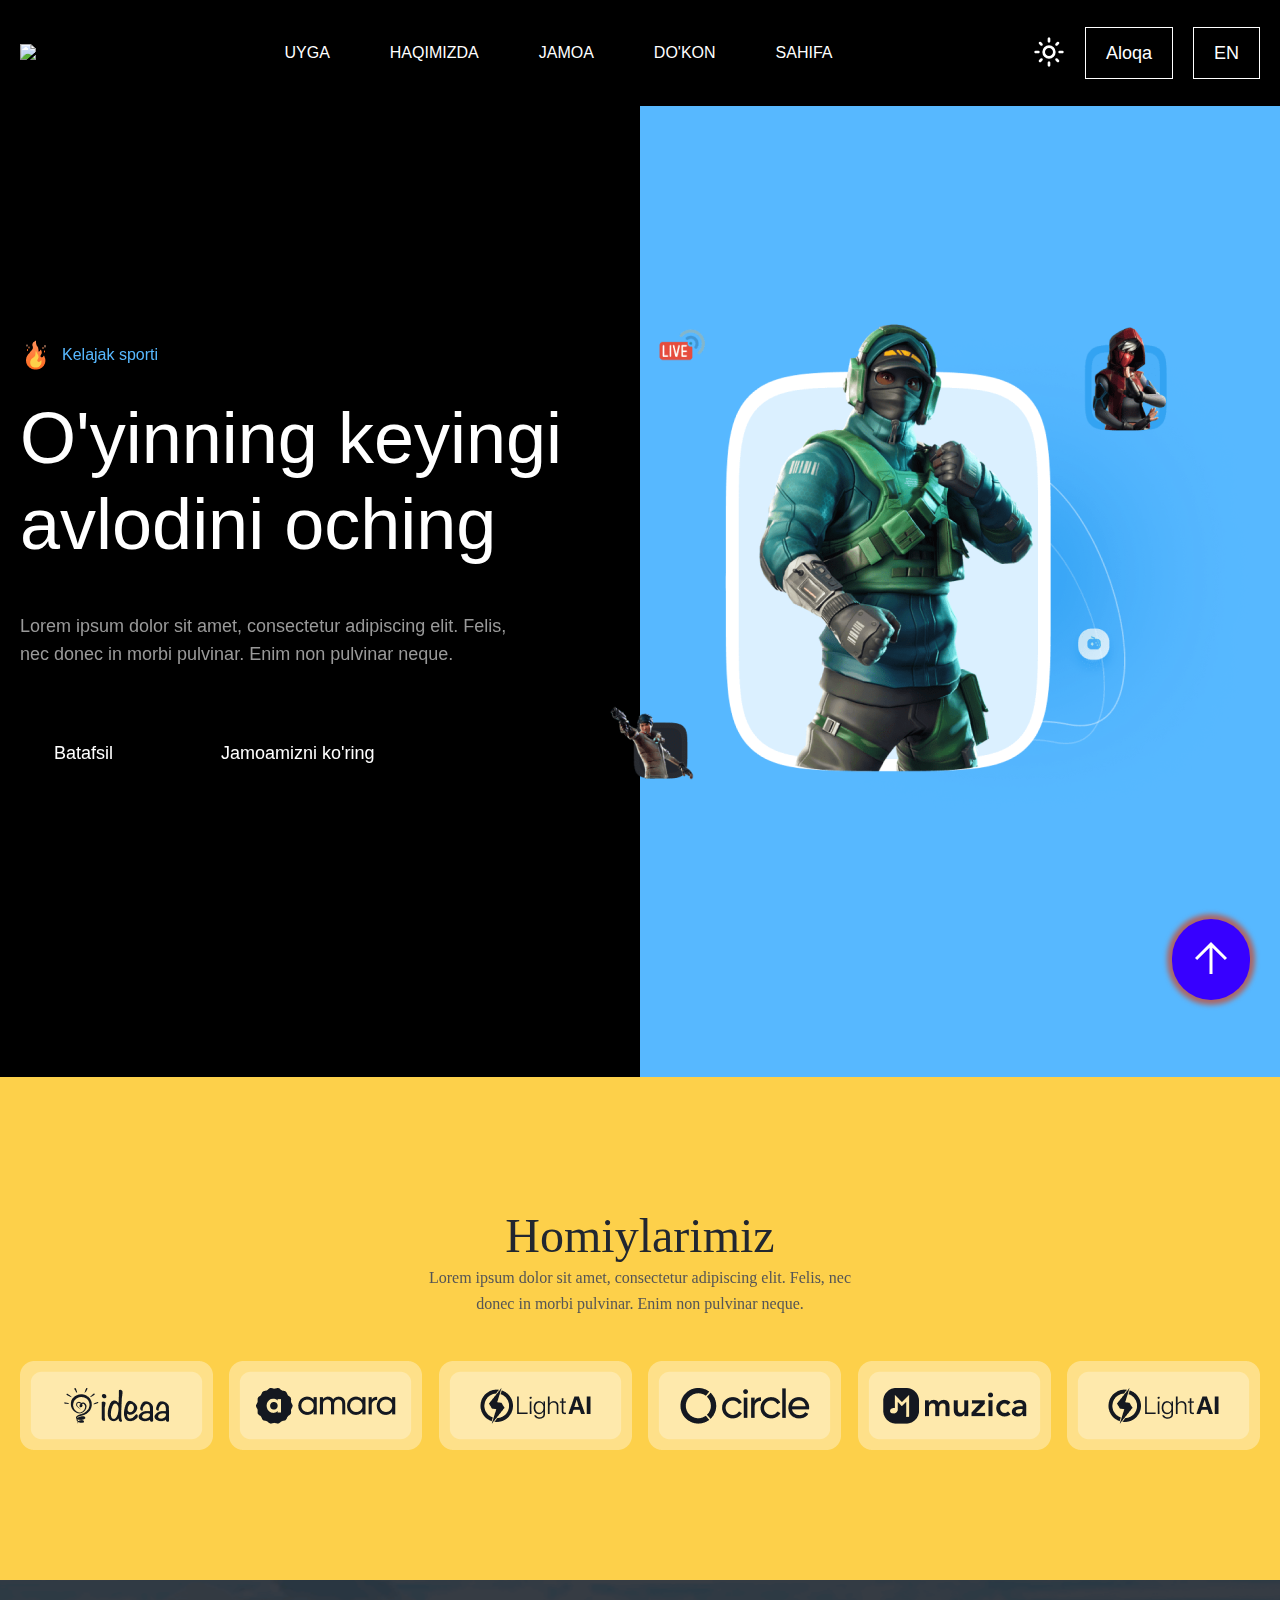
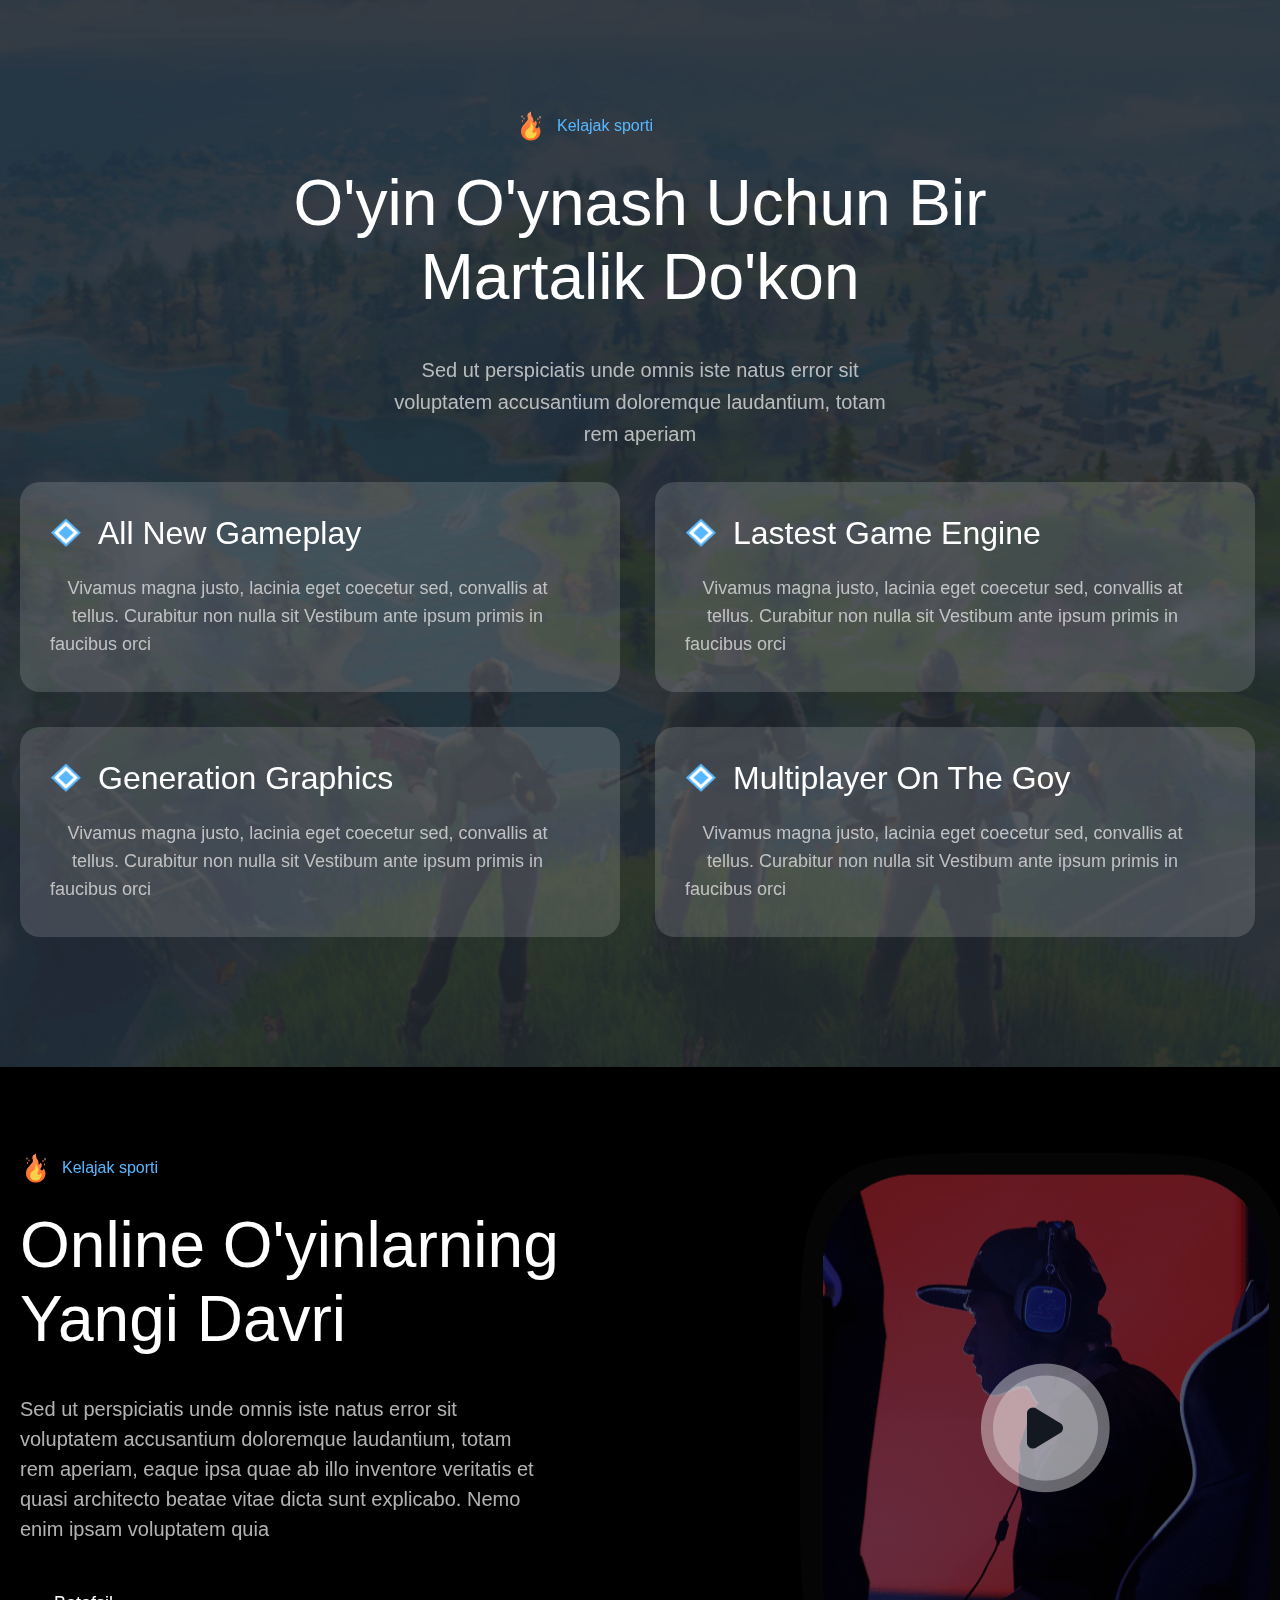
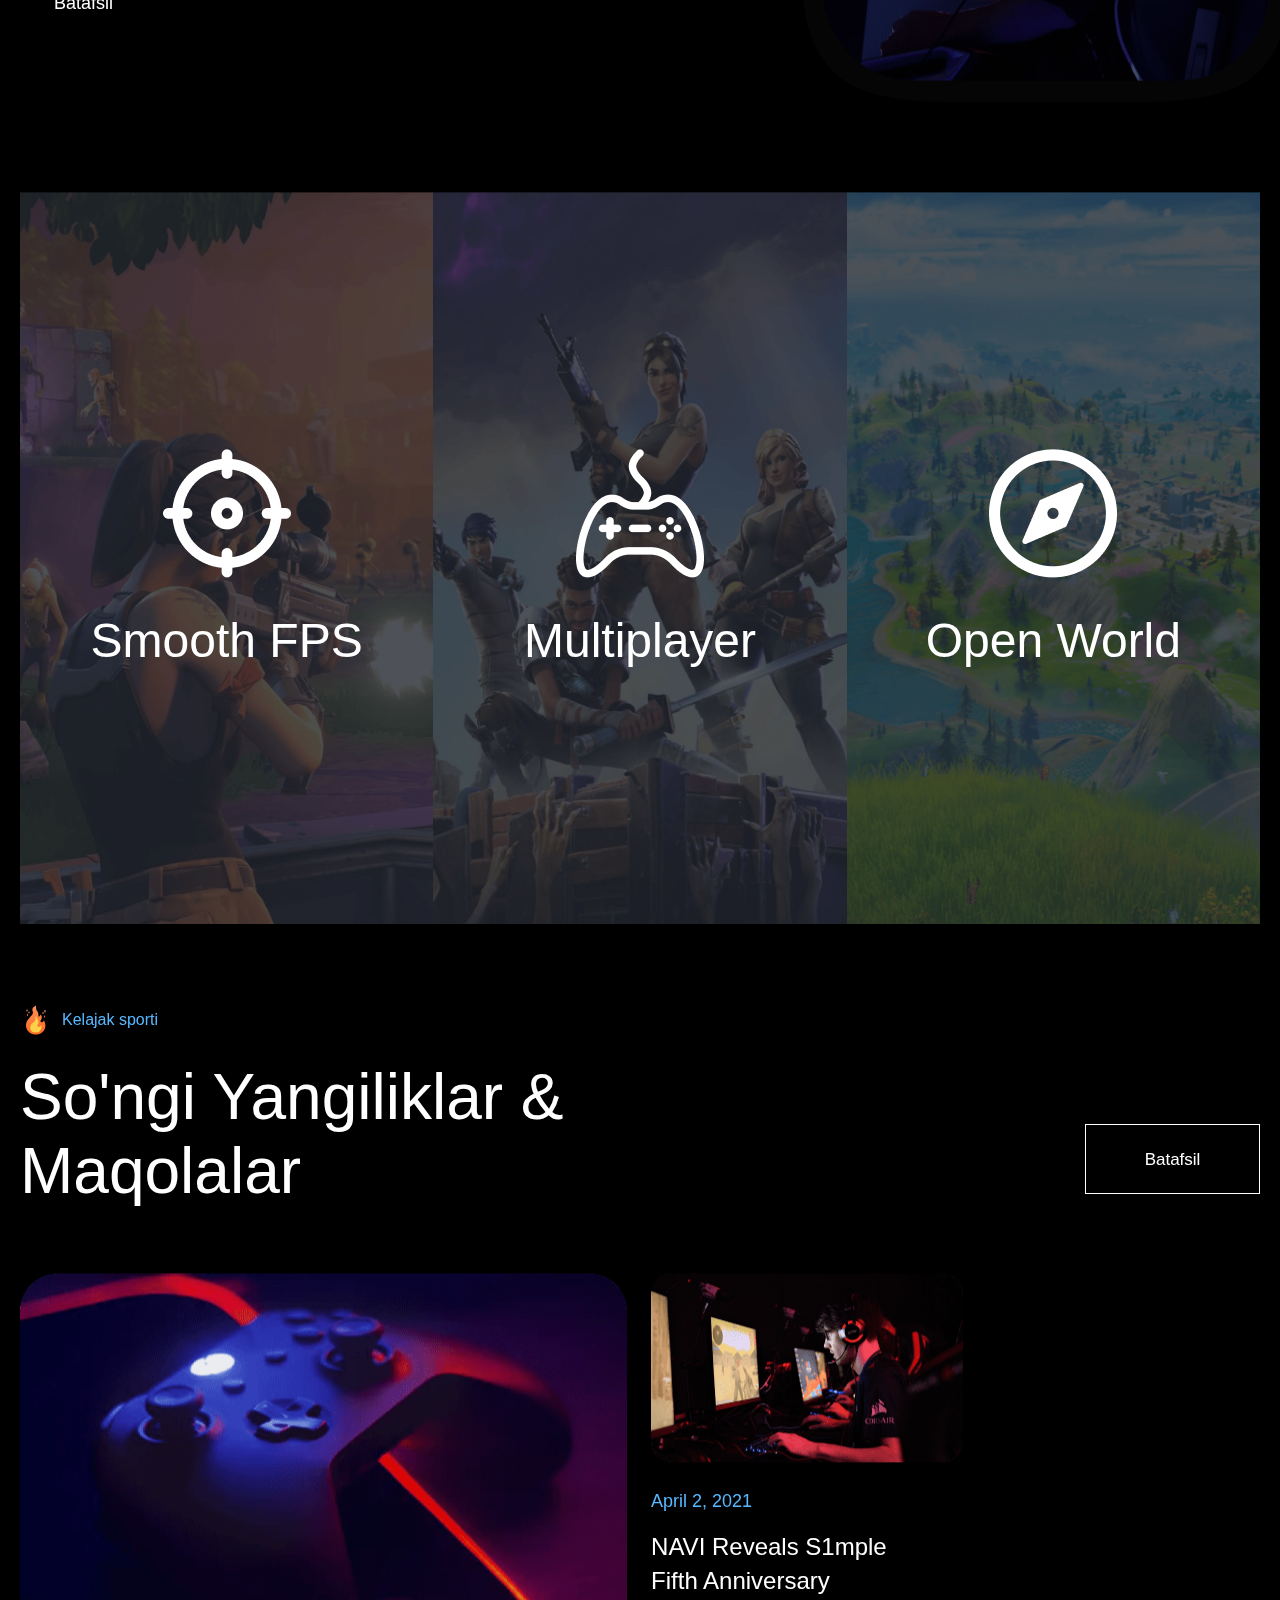
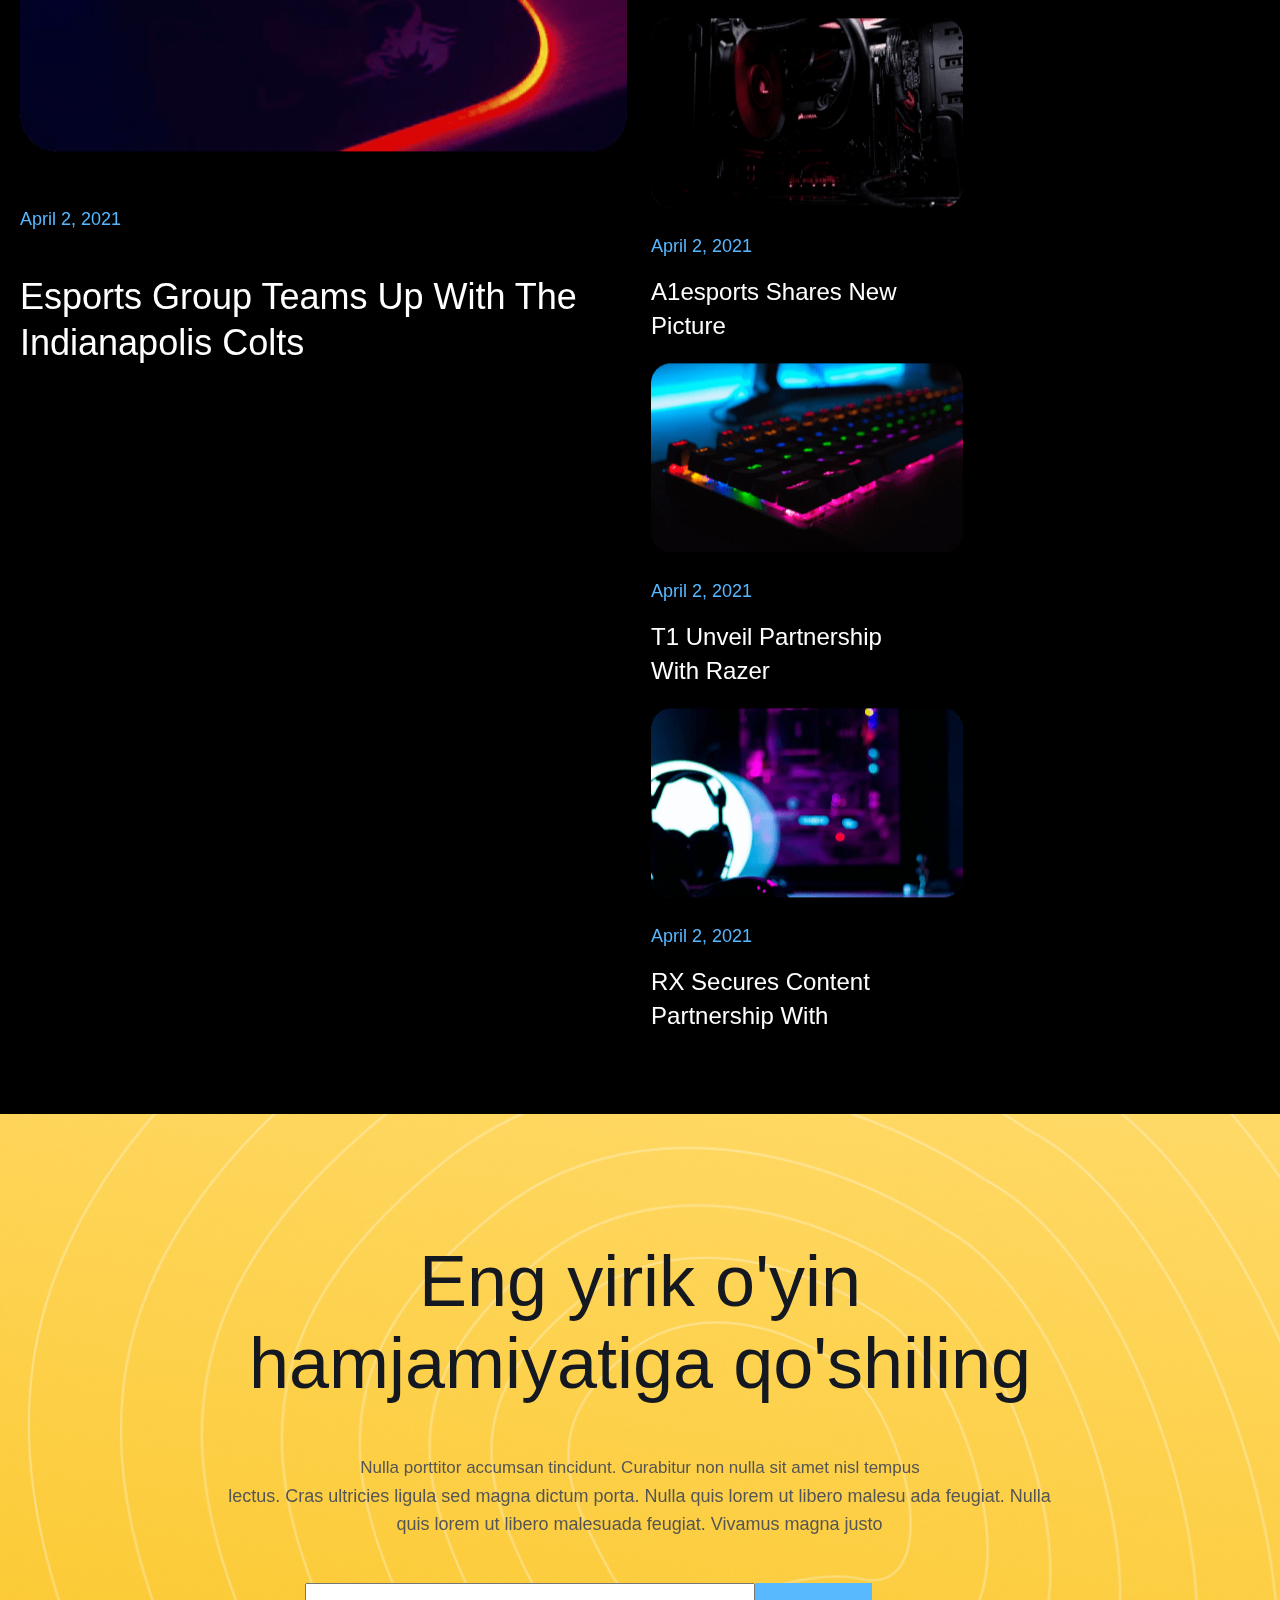
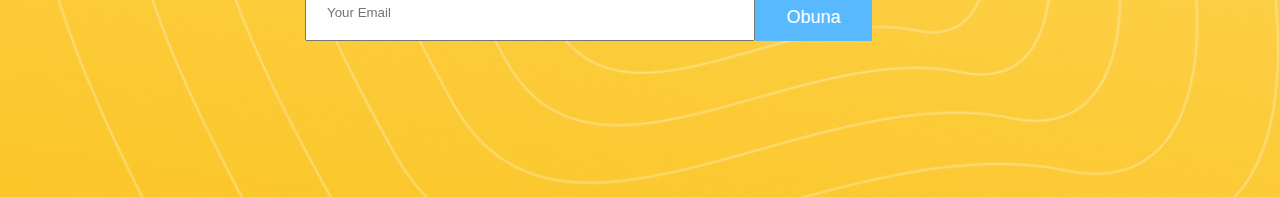
==== second.html @ b24b4fcd "first commit" ====
<!DOCTYPE html>
<html lang="en">
<head>
  <meta charset="UTF-8">
  <meta name="viewport" content="width=device-width, initial-scale=1.0">
  <title>INFINIZAI</title>
  <link rel="stylesheet" href="./second.css/style.css">
</head>
<body>
  <div id="loading">
    <div class="loadingio-spinner-spinner-9qtw80gtmdb">
      <div class="ldio-zxbwzzspus">
        <div></div>
        <div></div>
        <div></div>
        <div></div>
        <div></div>
        <div></div>
        <div></div>
        <div></div>
        <div></div>
        <div></div>
        <div></div>
        <div></div>
      </div>
    </div>
  </div>
  <a href="#" id="backtop">
    <img src="./images/backtop.svg" alt="backtop">
  </a>
  <!-- header start -->
  <header class="header">
    <nav class="nav">
      <div class="container">
        <div class="nav-info">
          <img src="./images/gaming-logo.svg" alt="gaming" class="logo">
          <ul class="nav-list">
            <li class="nav-item"><a href="#header" class="nav-link">Uyga</a>
              <ul class="subList" >
                <li class="subItem">
                  <a href="" class="subItem-subLink">Haqimizda</a>
                </li>
                <li class="subItem">
                  <a href="#" class="subItem-subLink">Loyihalarimiz</a>
                </li>
                <li class="subItem">
                  <a href="#" class="subItem-subLink">Dashboard</a>
                </li>
                <li class="subItem">
                  <a href="#" class="subItem-subLink">Batafsil</a>
                </li>
                <li class="subItem">
                  <a href="#" class="subItem-subLink">Homiylar</a>
                </li>
              </ul>
            </li>
            <li class="nav-item"><a href="#shop" class="nav-link">Haqimizda</a></li>
            <li class="nav-item"><a href="#gaming" class="nav-link">Jamoa</a></li>
            <li class="nav-item"><a href="#multiplayer" class="nav-link">Do'kon</a></li>
            <li class="nav-item"><a href="#esport" class="nav-link">Sahifa</a></li>
          </ul>
          
          <div class="header-inner">
            <div class="nav-buttons">
              <button id="mode-btn">
                <img src="images/light.svg" alt="light icon" />
              </button>
              <a href="https://project-10-pink.vercel.app/" target="_blank" class="nav-btn active">Aloqa</a>
              <a href="./index.html" class="nav-btn active">EN</a>
            </div>
            <button class="hamburger" id="navbar-open">
              <img src="./images/menyu.svg" alt="menu svg"/>
            </button>
          </div>
        </div>
      </div>
    </nav>
    
    <div id="navbar-responsive">
      <ul class="res-nav-list">
        <li class="nav-item"><a href="#header" class="res-nav-link">Home</a></li>
        <li class="nav-item"><a href="#shop" class="res-nav-link">About</a></li>
        <li class="nav-item"><a href="#gaming" class="res-nav-link">Team</a></li>
        <li class="nav-item"><a href="#multiplayer" class="res-nav-link">Shop</a></li>
        <li class="nav-item"><a href="#esport" class="res-nav-link">Pages</a></li>
      </ul>
    </div>
    <button id="navbar-close">
      <img src="./images/close.png" alt="close">
    </button>
    
    
    <div class="header-info">
      <div class="container">
        <div class="header-row">
          <div class="header-left">
            <div class="future">
              <img src="./images/fire.png" alt="fire" class="future-img">
              <h3 class="future-h3">Kelajak sporti</h3>
            </div>
            <h2 class="header-title">O'yinning keyingi avlodini oching</h2>
            <p class="header-text">Lorem ipsum dolor sit amet, consectetur adipiscing elit. Felis, nec donec in morbi pulvinar. Enim non pulvinar neque.</p>
            <div class="header-buttons">
              <a href="https://js-blog-abdukarimov-muxriddin.vercel.app/" targeet="_blank" class="header-btn active">Batafsil</a>
              <a href="https://js-blog-abdukarimov-muxriddin.vercel.app/" targeet="_blank" class="header-btn active">Jamoamizni ko'ring</a>
            </div>
          </div>
          <img src="./images/hero-img.png" alt="#" class="header-img">
        </div>
      </div>
    </div>
  </header>
  <!-- header end -->
  <main>
    <section class="sponsor" id="sponsor">
      <div class="container">
        <h4 class="sponsor-title">Homiylarimiz</h4>
        <p class="sponsor-text">Lorem ipsum dolor sit amet, consectetur adipiscing elit. Felis, nec donec in morbi pulvinar. Enim non pulvinar neque.</p>
        <div class="sponsor-row">
          <img src="./images/sponsor-icon-1.png" alt="brand icon">
          <img src="./images/sponsor-icon-2.png" alt="brand icon">
          <img src="./images/sponsor-icon-3.png" alt="brand icon">
          <img src="./images/sponsor-icon-4.png" alt="brand icon">
          <img src="./images/sponsor-icon-5.png" alt="brand icon">
          <img src="./images/sponsor-icon-6.png" alt="brand icon">
        </div>
      </div>
    </section>
    <section class="shop" id="shop">
      <div class="container">
        <div class="future shop-future">
          <img src="./images/fire.png" alt="fire" class="future-img">
          <h3 class="future-h3">Kelajak sporti</h3>
        </div>
        <h2 class="shop-title">O'yin o'ynash uchun bir martalik do'kon</h2>
        <p class="shop-text">Sed ut perspiciatis unde omnis iste natus error sit voluptatem accusantium doloremque laudantium, totam rem aperiam</p>
        <div class="shopping-row">
          <div class="card-item">
            <div class="game">
              <img src="./images/rombik.png" alt="rombik icon">
              <h3>All New Gameplay</h3>
            </div>
            <h4>Vivamus magna justo, lacinia eget coecetur sed, convallis at tellus. Curabitur non nulla sit Vestibum ante ipsum primis in faucibus orci</h4>
          </div>
          <div class="card-item">
            <div class="game">
              <img src="./images/rombik.png" alt="rombik icon">
              <h3>Lastest Game Engine</h3>
            </div>
            <h4>Vivamus magna justo, lacinia eget coecetur sed, convallis at tellus. Curabitur non nulla sit Vestibum ante ipsum primis in faucibus orci</h4>
          </div>
          <div class="card-item">
            <div class="game">
              <img src="./images/rombik.png" alt="rombik icon">
              <h3>Generation Graphics</h3>
            </div>
            <h4>Vivamus magna justo, lacinia eget coecetur sed, convallis at tellus. Curabitur non nulla sit Vestibum ante ipsum primis in faucibus orci</h4>
          </div>
          <div class="card-item">
            <div class="game">
              <img src="./images/rombik.png" alt="rombik icon">
              <h3>Multiplayer on the goy</h3>
            </div>
            <h4>Vivamus magna justo, lacinia eget coecetur sed, convallis at tellus. Curabitur non nulla sit Vestibum ante ipsum primis in faucibus orci</h4>
          </div>
        </div>
      </div>
    </div>
  </section>
  <section class="gaming" id="gaming">
    <div class="container">
      <div class="gaming-row">
        <div class="gaming-left">
          <div class="future">
            <img src="./images/fire.png" alt="fire" class="future-img">
            <h3 class="future-h3">Kelajak sporti</h3>
          </div>
          <h2 class="gaming-title">Online o'yinlarning <br>yangi davri</h2>
          <p class="gaming-text">Sed ut perspiciatis unde omnis iste natus error sit voluptatem accusantium doloremque laudantium, totam rem aperiam, eaque ipsa quae ab illo inventore veritatis et quasi architecto beatae vitae dicta sunt explicabo. Nemo enim ipsam voluptatem quia</p>
          <div class="gaming-btn">
            <button class="light-btn active">
              <a href="https://js-blog-abdukarimov-muxriddin.vercel.app/" target="_blank">Batafsil</a></button>
            </div>
          </div>
          <div class="gaming-right">
            <img src="./images/gaming-music.png" alt="music img">
          </div>
        </div>
      </div>
    </section>
    <section class="multiplayer" id="multiplayer">
      <div class="container">
        <div class="multiplayer-row">
          <div class="smooth">
            <img src="./images/p-icon-1.png" alt=" play icon">
            <h4 class="mp-title">Smooth FPS</h4>
          </div>
          <div class="multiplayers">
            <img src="./images/p-icon-2.png" alt=" play icon">
            <h4 class="mp-title">Multiplayer</h4>
          </div>
          <div class="map">
            <img src="./images/p-icon-3.png" alt=" play icon">
            <h4 class="mp-title">Open World</h4>
          </div>
        </div>
      </div>
    </section>
    
    <section class="esport" id="esport">
      <div class="container">
        <div class="esport-title">
          <div class="esport-left">
            <div class="future esport-future">
              <img src="./images/fire.png" alt="fire" class="future-img">
              <h3 class="future-h3">Kelajak sporti</h3>
            </div>
            <h4>So'ngi yangiliklar & <br>Maqolalar</h4>
          </div>
          <button class="esport-btn active"><a href="https://js-blog-abdukarimov-muxriddin.vercel.app/" target="_blank">Batafsil</a></button>
        </div>
        <div class="esport-row">
          <div class="joystic">
            <img src="./images/joystic.png" alt="joystic">
            <p>April 2, 2021</p>
            <h4 class="joystic-title">Esports Group teams up with the Indianapolis Colts</h4>
          </div>
          <div class="esport-card">
            <div class="card-item">
              <img src="./images/esport-1.png" alt="esport">
              <p>April 2, 2021</p>
              <h4 class="subtitle">NAVI reveals s1mple fifth anniversary</h4>
            </div>
            <div class="card-item">
              <img src="./images/esport-2.png" alt="esport">
              <p>April 2, 2021</p>
              <h4 class="subtitle">A1esports Shares new picture</h4>
            </div>
            <div class="card-item">
              <img src="./images/esport-3.png" alt="esport">
              <p>April 2, 2021</p>
              <h4 class="subtitle">T1 unveil partnership with Razer</h4>
            </div>
            <div class="card-item">
              <img src="./images/esport-4.png" alt="esport">
              <p>April 2, 2021</p>
              <h4 class="subtitle">RX secures content partnership with</h4>
            </div>
          </div>
        </div>
      </div>
    </section>
    <section class="community" id="community">
      <div class="community-info">
        <h4 class="communty-title">Eng yirik o'yin hamjamiyatiga qo'shiling</h4>
        <h6 class="community-text">
          Nulla porttitor accumsan tincidunt. Curabitur non nulla sit amet nisl tempus
        </h6>
        <p class="community-paragraph">lectus. Cras ultricies ligula sed magna dictum porta. Nulla quis lorem ut libero malesu ada feugiat. Nulla quis lorem ut libero malesuada feugiat. Vivamus magna justo</p>
        <div class="community-brand">
          <div class="subscribe">
            <input type="text" placeholder="Your Email">
            <a href="https://t.me/chemic_uzmu" target="_blank" class="input-text active">Obuna</a>
          </div>
        </div>
      </div>
    </section>
  </main>
  <script src="./second.js/min.js"></script>
</body>
</html>
---- second.css/style.css ----
@import'community.css';
@import'esport.css';
@import'gaming.css';
@import'header.css';
@import'loading.css';
@import'multiplayer.css';
@import'navbar.css';
@import'responsive.css';
@import'shopping.css';
@import'sponsor.css';
@import'min-style.css';
* {
    padding: 0;
    margin: 0;
    box-sizing: border-box;
    list-style-type: none;
    transition: 0.5s ease;
}
*,
*::after,
*::before {
    margin: 0;
    padding: 0;
    box-sizing: border-box;
}
ul {
    list-style: none;
}
a {
    text-decoration: none;
}
button {
    cursor: pointer;
}
@font-face {
    font-family: "Orbitron", sans-serif;
    src: url(../fonts/Orbitron-Regular.ttf);
}
@font-face {
    font-family: "Orbitron", sans-serif;
    src: url(../fonts/Orbitron-Bold.ttf);
}
:root {
    --Orbitron: "Orbitron", sans-serif;
    --Paragraph: #737373;
    --Title-color: #252b42;
    --Secondary-color: #59b9ff;
    --Muted: #555;
}
.container {
    max-width: 1360px;
    margin: auto;
    padding: 0px 20px;
}
.header {
    background: linear-gradient(to right, #000 50%, #57b8ff 50%);
}
html {
    scroll-behavior: smooth;
}


#backtop {
    position: fixed;
    bottom: -100px;
    right: 30px;
    z-index: 99;
    font-size: 14px;
    font-family: sans-serif;
    border: none;
    outline: none;
    background-color: rgb(55, 0, 255);
    box-shadow: 0 0 5px 5px rgb(171, 103, 103);
    color: white;
    cursor: pointer;
    padding: 15px;
    border-radius: 50px;
    opacity: 1;
    transition: 1s;
}

#backtop.backtop-show {
    bottom: 50px;
}

.light * {
    color: black;
}
.light .future-h3 {
    color: #fff;
    font-weight: 500;
}

.light nav {
    background-color: #58b9ff;
}
.light .header-info {
    background-color: #58b9ff;
}
.light section,
.header {
    background-color: var(--Secondary-color);
}
.light .shop {
    background-color: var(--Secondary-color);
    z-index: 3;
}
.light .header-text{
    color:#fff;
}
.light .active:hover {
    background-color: #000;
}
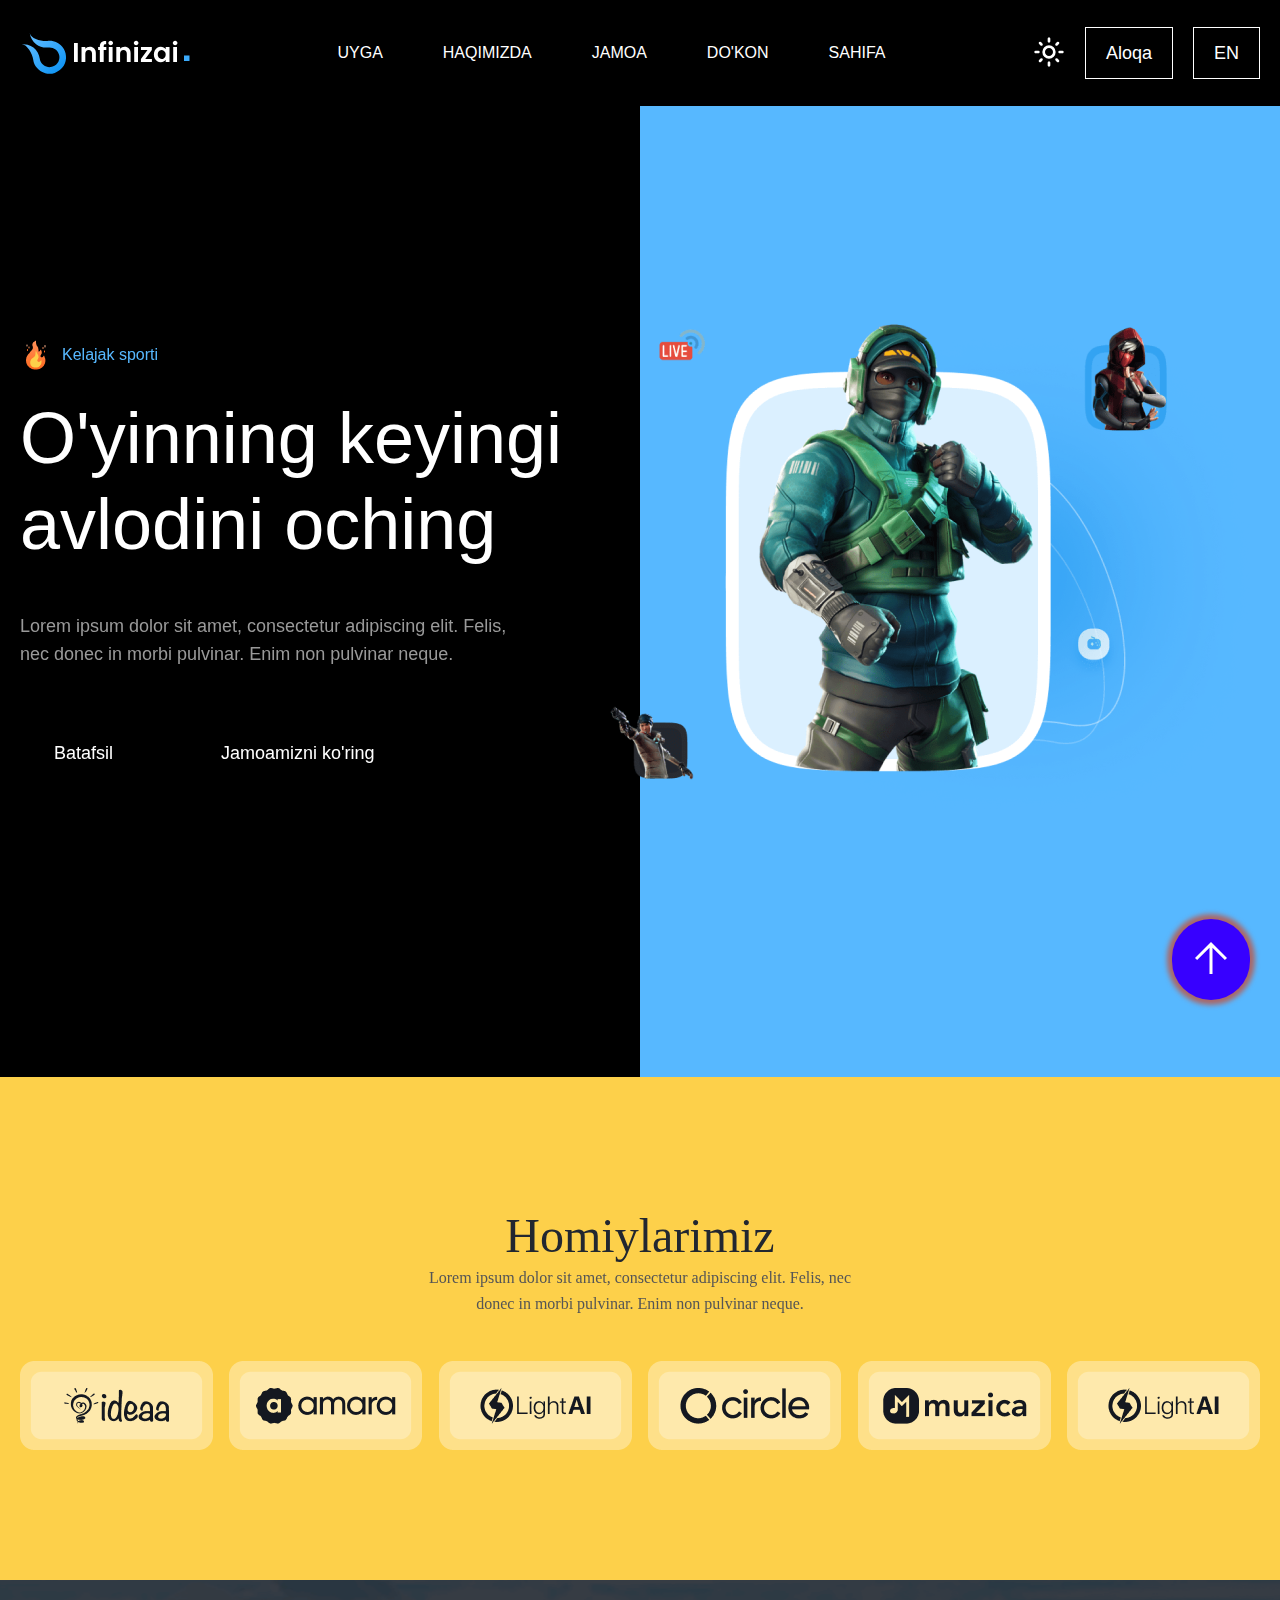
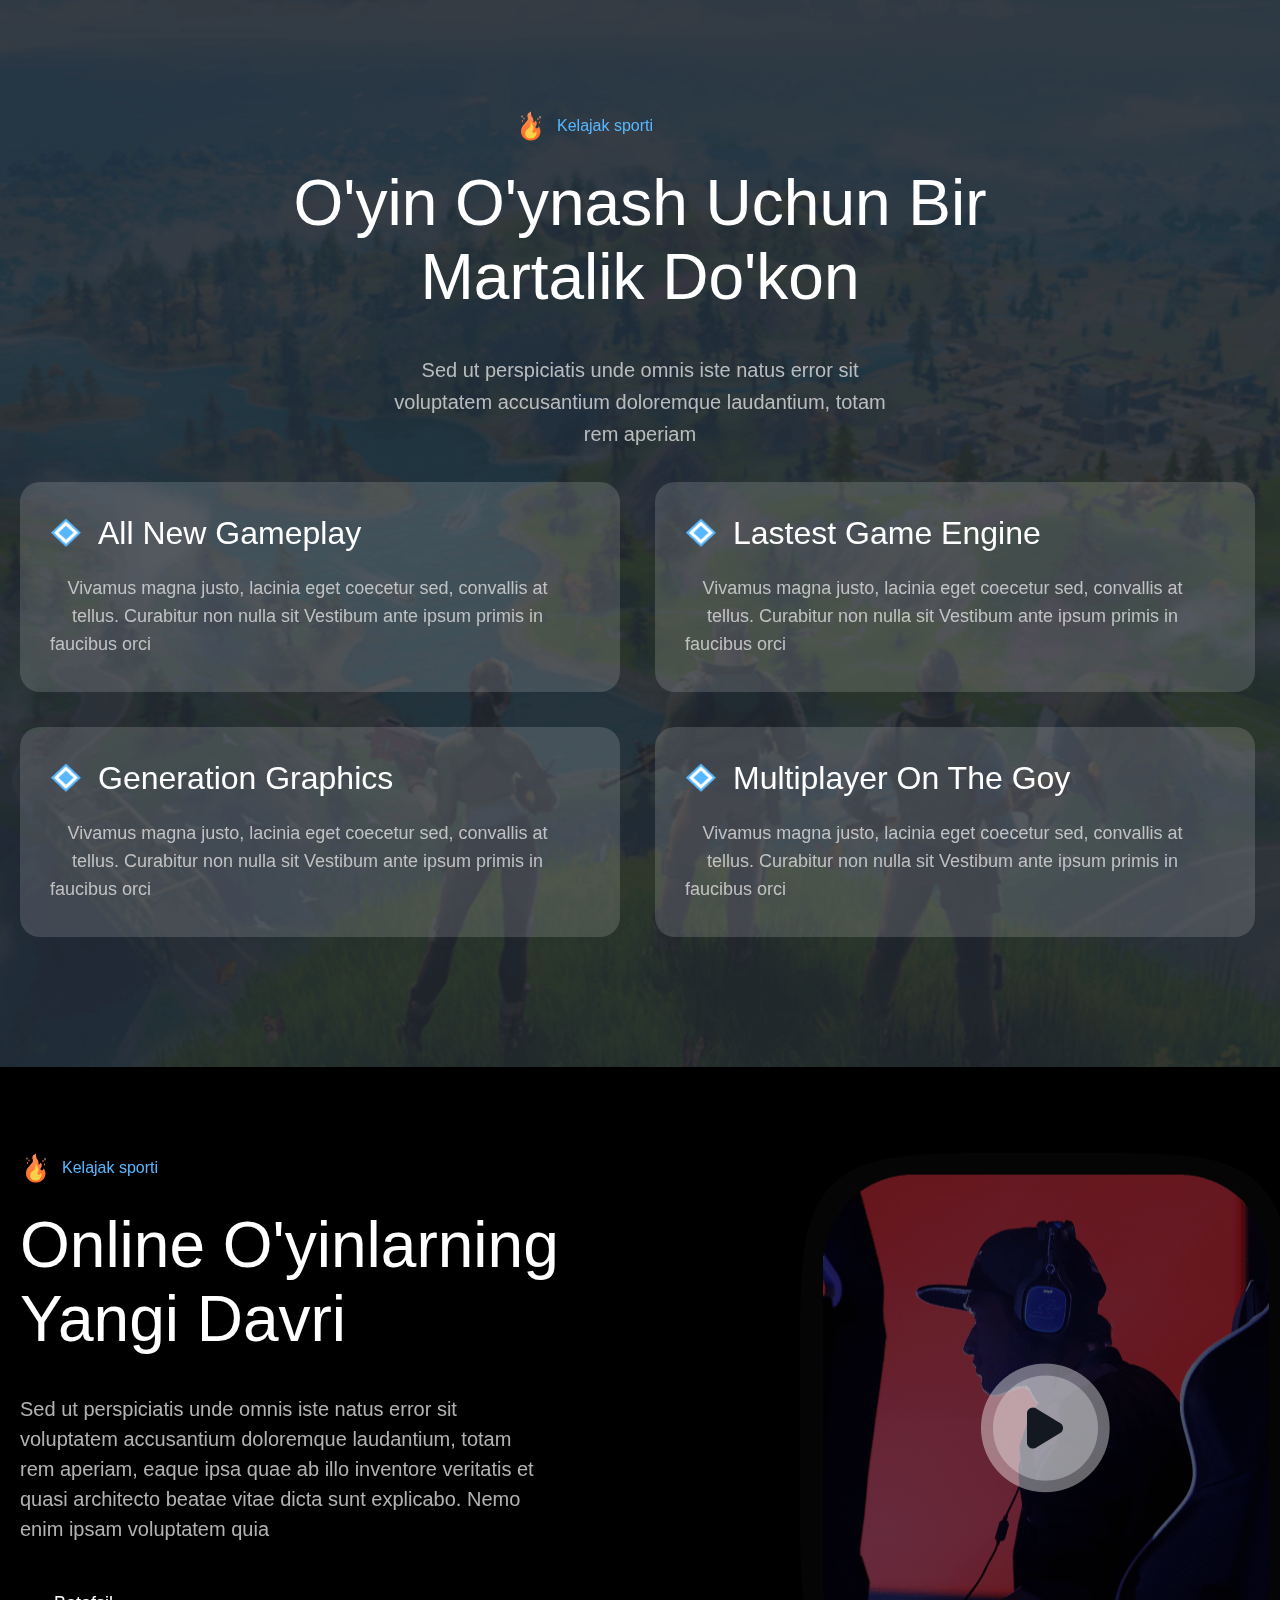
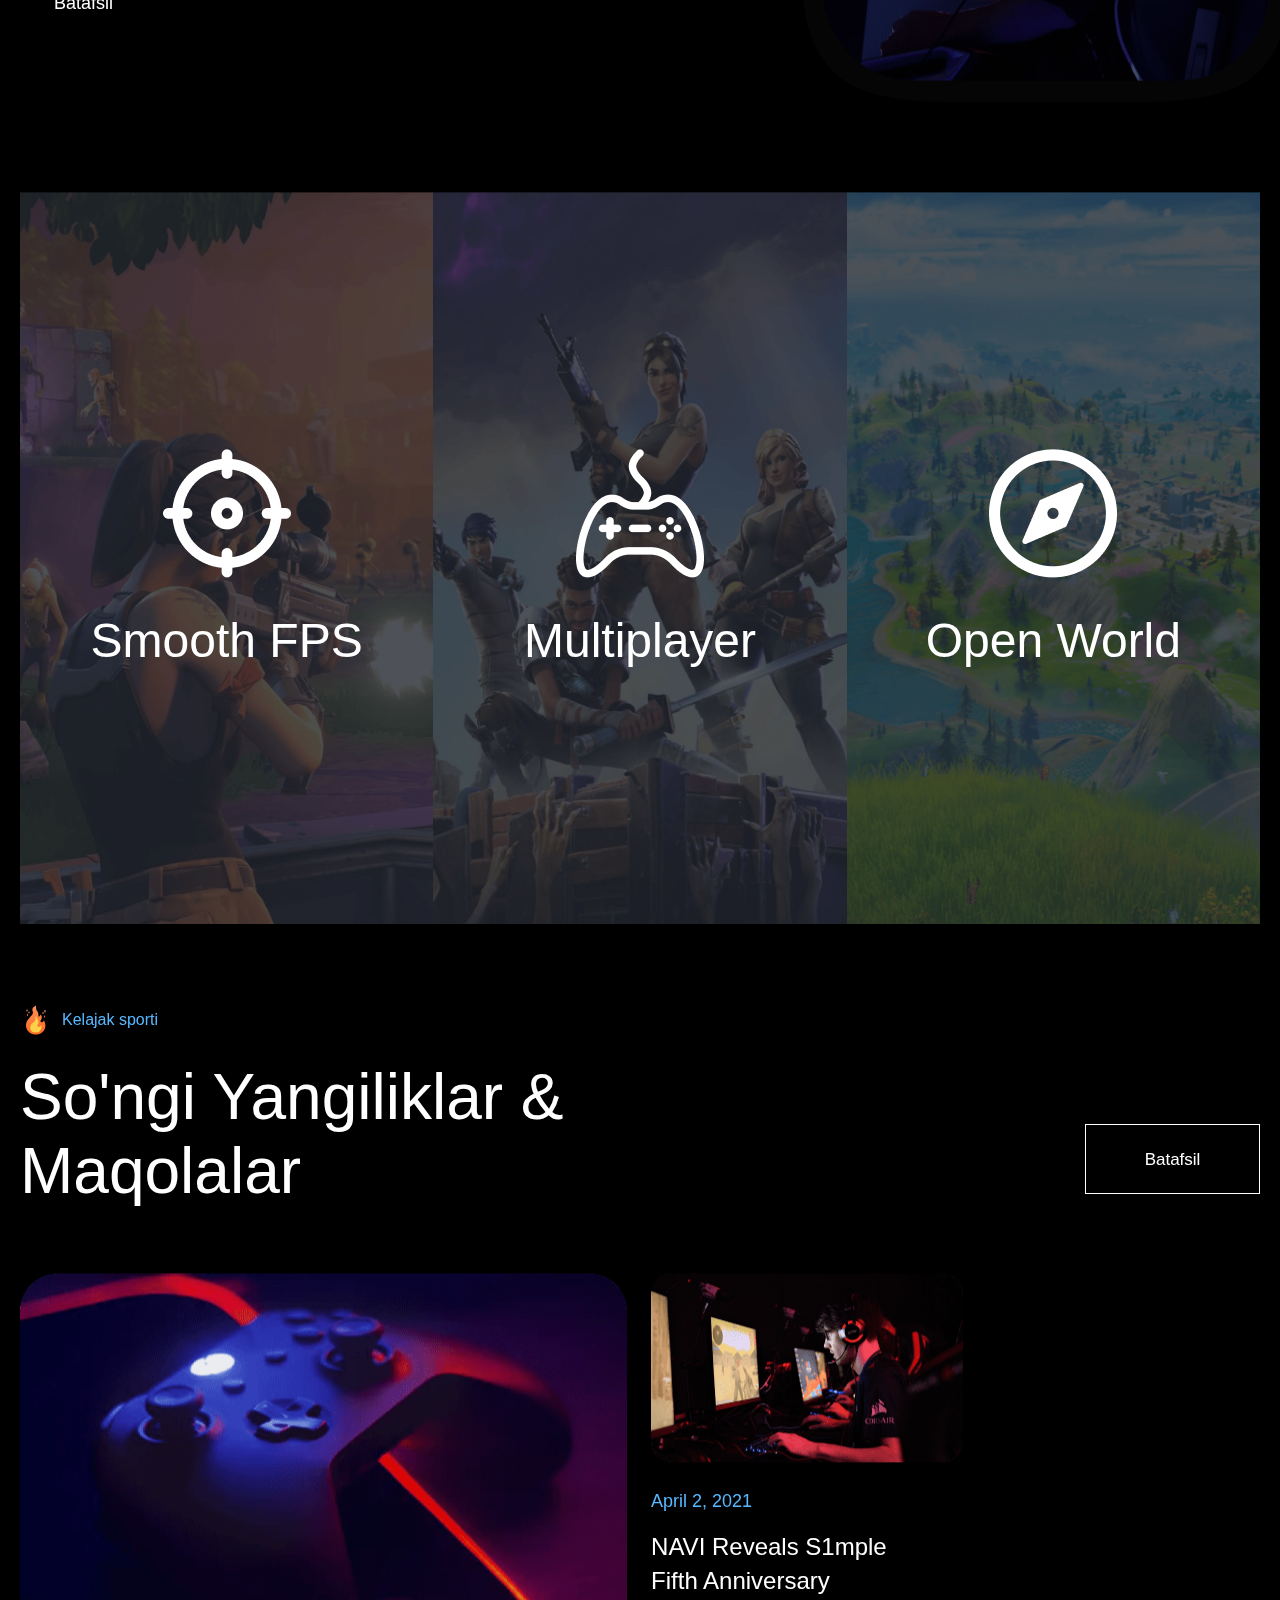
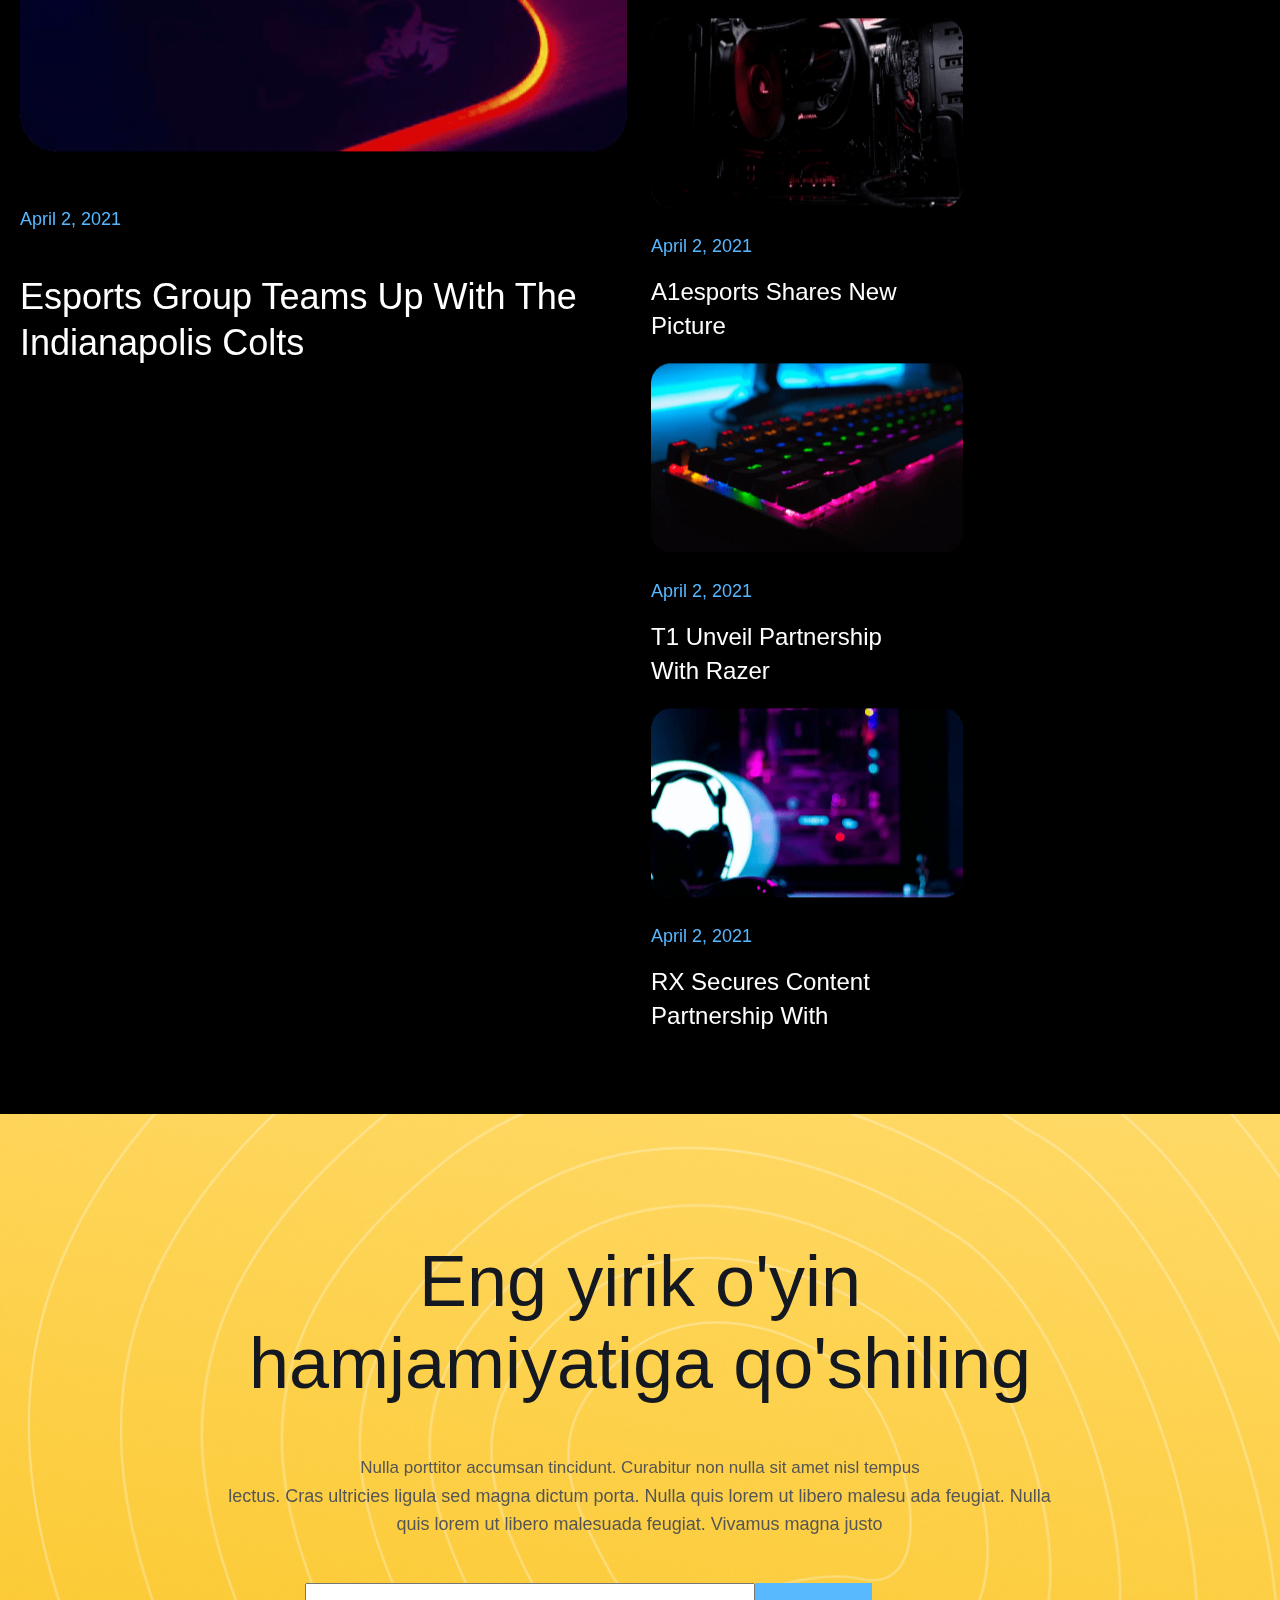
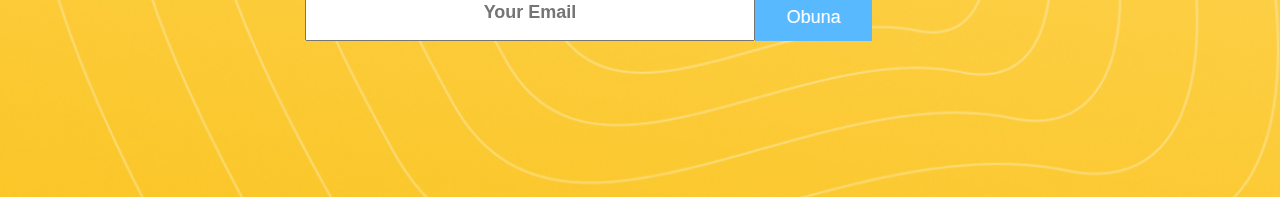
==== commit 7eca7c3c: "added fayl" ====
--- a/second.html
+++ b/second.html
@@ -33,7 +33,7 @@
     <nav class="nav">
       <div class="container">
         <div class="nav-info">
-          <img src="./images/gaming-logo.svg" alt="gaming" class="logo">
+          <img src="./images/infin-logo.svg" alt="gaming" class="logo">
           <ul class="nav-list">
             <li class="nav-item"><a href="#header" class="nav-link">Uyga</a>
               <ul class="subList" >
